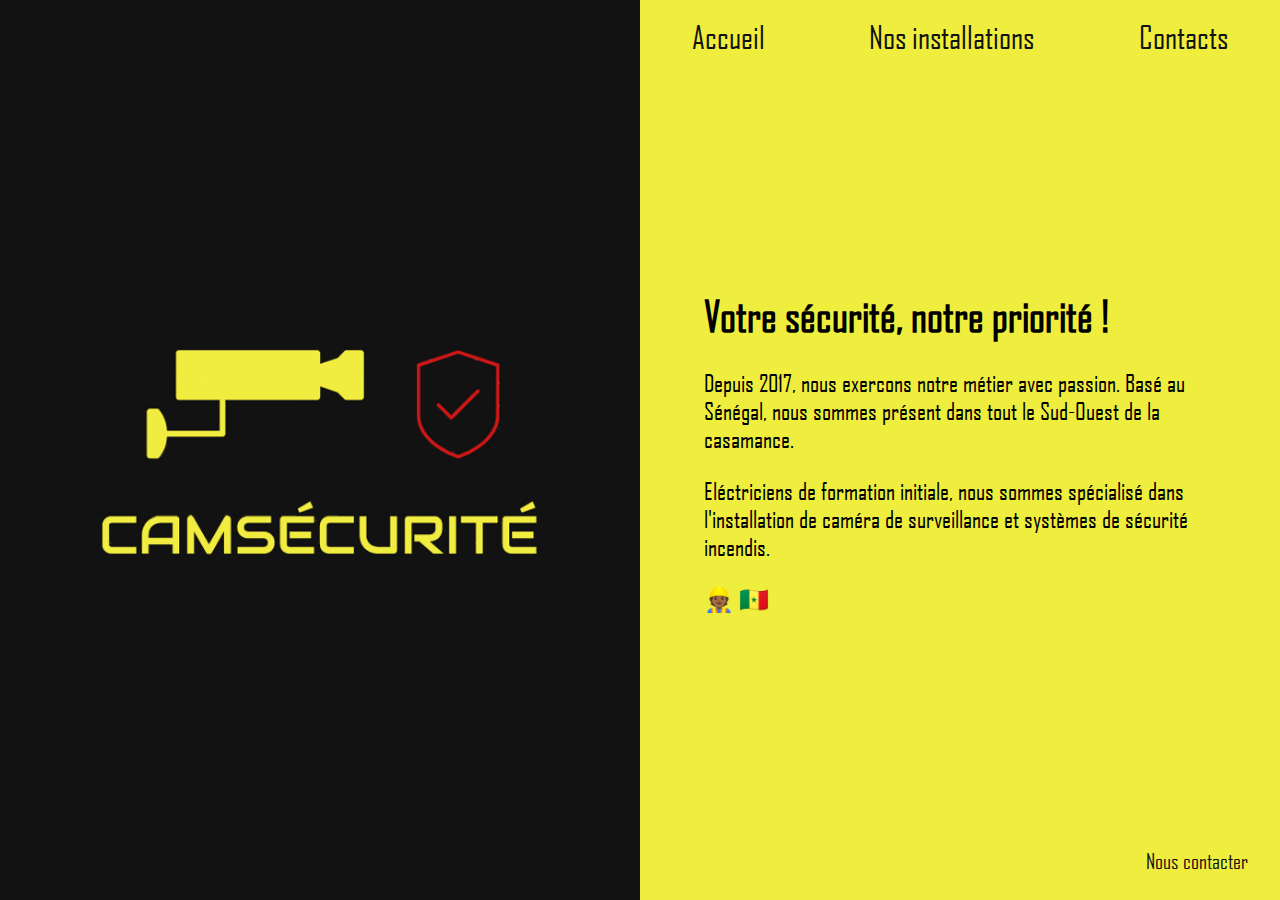
==== index.html @ aba8c9c9 "ajout de index.html et style.css" ====
<!DOCTYPE html>
<html lang="fr">
<head>
    <link rel="stylesheet" type="text/css" href="style.css">
    <meta name="viewport" content="width=device-width, initial-scale=1.0">
    <meta charset="UTF-8">
    <title>Cam Sécurité</title>
</head>
<body>
    <section class="total">
        <div class="left">
            <img src="images/logo.PNG" alt="Cam Sécurité" class="logo">
        </div>
        <div class="right">
            <nav>
                <ul>
                    <li><a href="#">Accueil</a></li>
                    <li><a href="camsecurite_installations.html">Nos installations</a></li>
                    <li><a href="camsecurite_contact.html">Contacts</a></li>
                </ul>
            </nav>
            <div class="content">
                <h1>Votre sécurité, notre priorité !</h1>
				<p>Depuis 2017, nous exercons notre métier avec passion.
					Basé au Sénégal, nous sommes présent dans tout le Sud-Ouest de la casamance.</p>
				<p>Eléctriciens de formation initiale, nous sommes spécialisé dans l'installation de caméra de surveillance
					et systèmes de sécurité incendis.</p>
                <p id="emoji">&#128119;&#127998; &#x1f1f8;&#x1f1f3;</p>
            </div>
            <div class="bottom">
                <a href="camsecurite_contact.html">Nous contacter</a>
            </div>
        </div>
    </section>
</body>
</html>
---- style.css ----
/*fonts - style du texte*/ 

@font-face {
	font-family: 'agencyr';
	src: url('./fonts/AGENCYR.TTF');
	src: url('./fonts/AGENCYR.TTF') format('truetype');
	font-weight: normal;
	font-style: normal;
}

/*corps de la page*/

body
{
    margin: 0;
    font-family: 'agencyr';
}

/*logo*/

.left
{
    position: absolute;
    left: 0;
    background-color: #121212;
    width: 50%;
    height: 100%;
    display: flex;
}

.left img 
{
    margin: auto;
    max-width: 70%;
    height: auto;
}

/*coté droit - contenu*/

.right
{
    display: flex;
    flex-direction: column;
    justify-content: center;
    position: absolute;
    right: 0;
    background-color: #efee3e;
    width: 50%;
    height: 100%;
}

/*menu de navigation*/

.right nav
{
    position: absolute;
    top: 0;
    width: 100%;
}

.right ul
{
    padding: 0;
    display: flex;
    flex-wrap: wrap;
    flex-direction: row;
    justify-content: space-around;
    list-style: none;
}

.right nav a
{
    text-decoration: none;
    color: #121212;
    font-size: 2em;
    font-weight: lighter;
}

.right nav a:hover
{
    text-shadow: 0px 0px 10px #757575;
}

/*text écrit*/

.right .content
{
    width: 80%;
    margin: 0 10%;
}

.right h1
{
    font-size: 2.6em;
}

.right p
{
    font-size: 1.5em;
}

/*bas de page*/

.right .bottom
{
    position: absolute;
    bottom: 3%;
    right: 5%;
}

.right .bottom a
{
    text-decoration: none;
    color: #121212;
    font-size: 1.3em;
}

.right .bottom a:hover
{
    text-decoration: underline;
}

/*media taille tablette*/

@media screen and (max-width : 900px)
{
    .total
    {
        display: flex;
        flex-direction: column;
    }

    .left
    {
        z-index: 1;
        position: relative;
        width: 100%;
        height: 100px;
    }

    .left img 
    {
        max-width: 40%;
        height: auto;
        max-height: 90%;
    }

    .right
    {
        z-index: -1;
        top: 0;
        width: 100%;
    }
    
    .right nav
    {
        top: 100px;
    }
}

/*media taille téléphone*/

@media screen and (max-width : 568px)
{
    .left
    {
        height: 80px;
    }
    .right nav
    {
        top: 80px;
    }
}
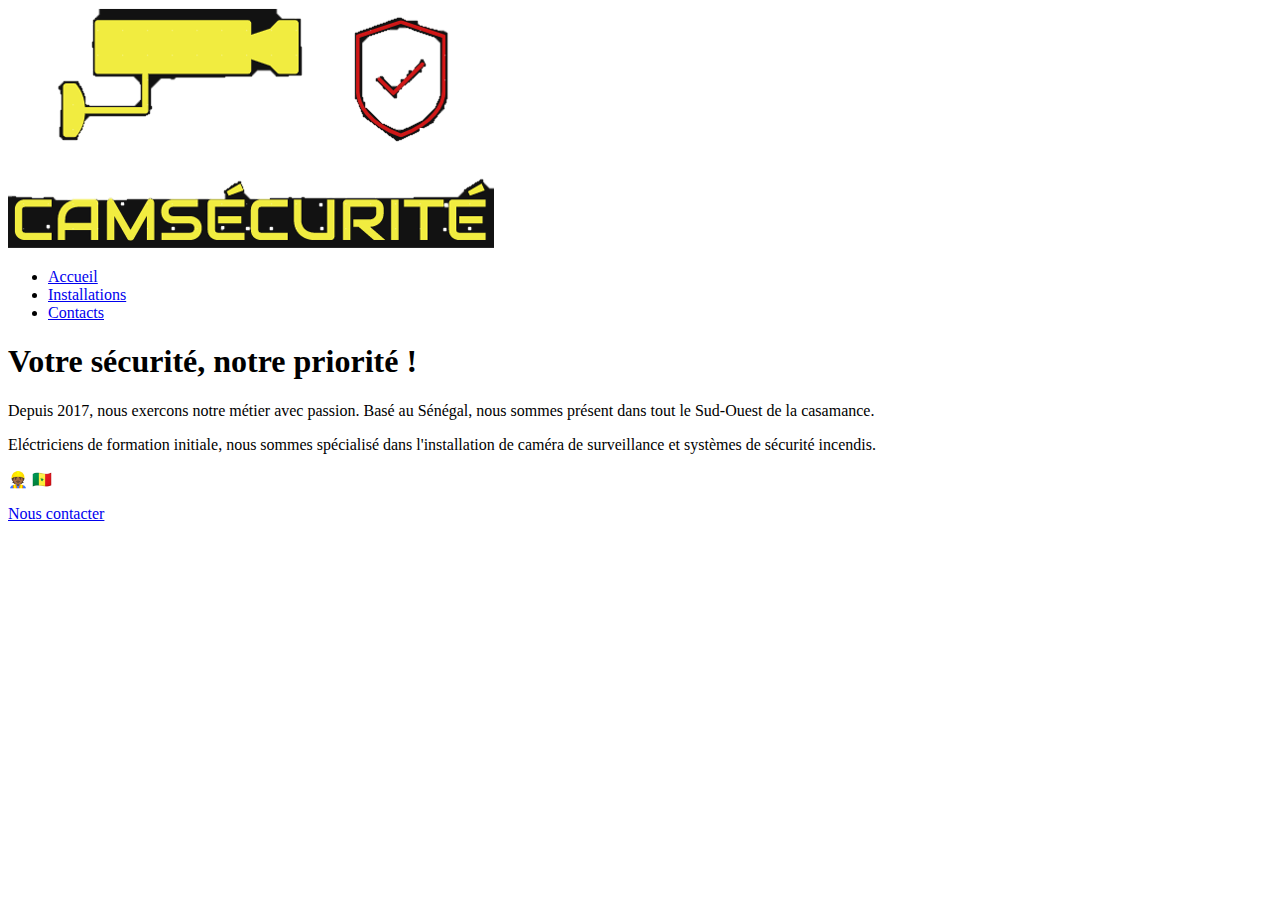
==== commit c65285fa: "adaptation telephones fixed" ====
--- a/index.html
+++ b/index.html
@@ -1,7 +1,7 @@
 <!DOCTYPE html>
 <html lang="fr">
 <head>
-    <link rel="stylesheet" type="text/css" href="style.css">
+    <link rel="stylesheet" type="text/css" href="mon_style.css">
     <meta name="viewport" content="width=device-width, initial-scale=1.0">
     <meta charset="UTF-8">
     <title>Cam Sécurité</title>
@@ -15,7 +15,7 @@
             <nav>
                 <ul>
                     <li><a href="#">Accueil</a></li>
-                    <li><a href="camsecurite_installations.html">Nos installations</a></li>
+                    <li><a href="camsecurite_installations.html">Installations</a></li>
                     <li><a href="camsecurite_contact.html">Contacts</a></li>
                 </ul>
             </nav>
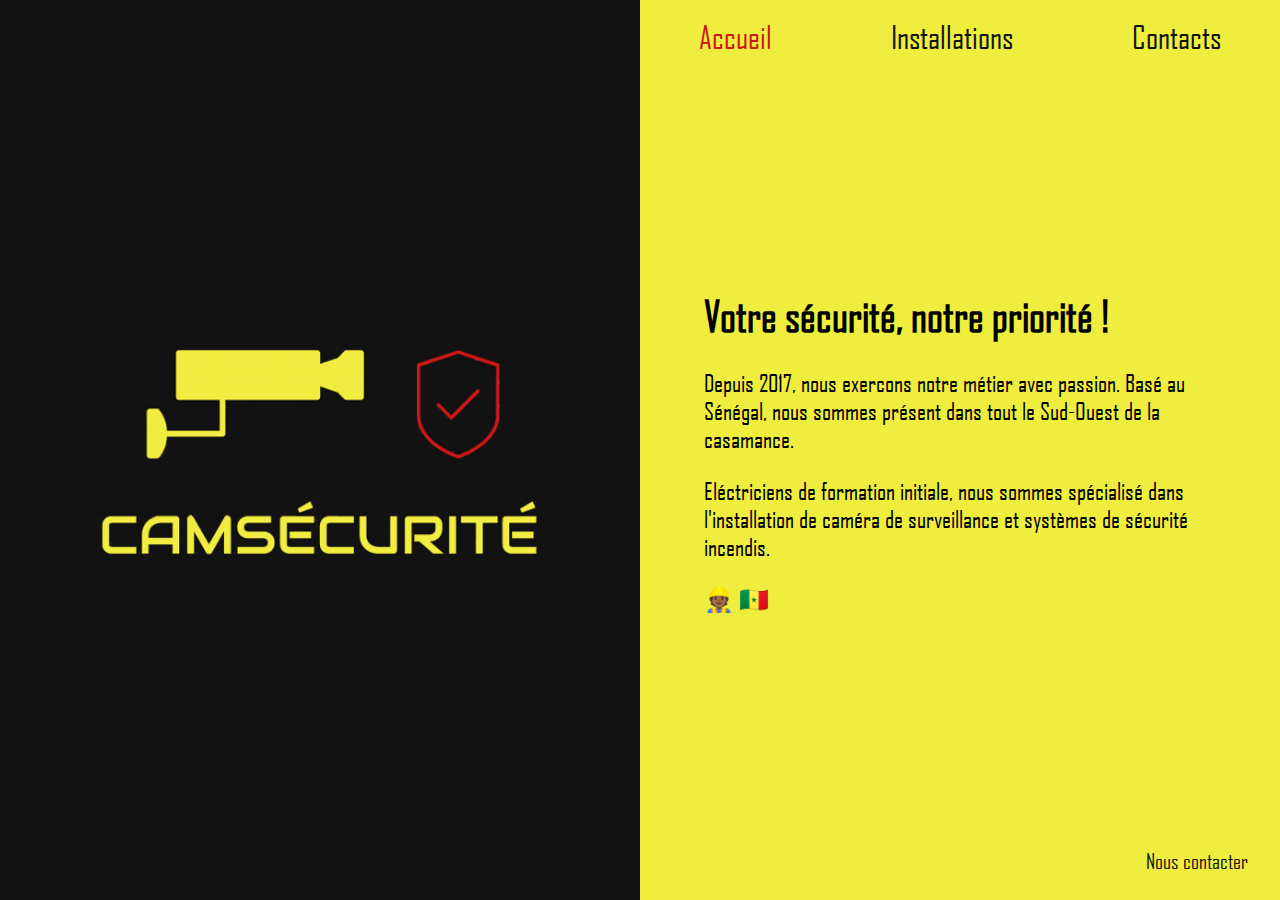
==== commit 30c337d2: "management page contact" ====
--- a/index.html
+++ b/index.html
@@ -1,7 +1,7 @@
 <!DOCTYPE html>
 <html lang="fr">
 <head>
-    <link rel="stylesheet" type="text/css" href="mon_style.css">
+    <link rel="stylesheet" type="text/css" href="styler.css">
     <meta name="viewport" content="width=device-width, initial-scale=1.0">
     <meta charset="UTF-8">
     <title>Cam Sécurité</title>
@@ -14,7 +14,7 @@
         <div class="right">
             <nav>
                 <ul>
-                    <li><a href="#">Accueil</a></li>
+                    <li class="accueil"><a href="#">Accueil</a></li>
                     <li><a href="camsecurite_installations.html">Installations</a></li>
                     <li><a href="camsecurite_contact.html">Contacts</a></li>
                 </ul>
--- a/styler.css
+++ b/styler.css
@@ -0,0 +1,215 @@
+/*fonts - style du texte*/ 
+
+@font-face {
+	font-family: 'agencyr';
+	src: url('./fonts/AGENCYR.TTF');
+	src: url('./fonts/AGENCYR.TTF') format('truetype');
+	font-weight: normal;
+	font-style: normal;
+}
+
+/*corps de la page*/
+
+body
+{
+    margin: 0;
+    font-family: 'agencyr';
+    background-color: #efee3e;
+}
+
+/*logo*/
+
+.left
+{
+    position: absolute;
+    left: 0;
+    background-color: #121212;
+    width: 50%;
+    height: 100%;
+    display: flex;
+}
+
+.left img 
+{
+    margin: auto;
+    max-width: 70%;
+    height: auto;
+}
+
+/*coté droit - contenu*/
+
+.right
+{
+    display: flex;
+    flex-direction: column;
+    justify-content: center;
+    position: absolute;
+    right: 0;
+    background-color: #efee3e;
+    width: 50%;
+    height: 100%;
+}
+
+/*menu de navigation*/
+
+.right nav
+{
+    position: absolute;
+    top: 0;
+    width: 100%;
+}
+
+.right ul
+{
+    padding: 0;
+    display: flex;
+    flex-wrap: wrap;
+    flex-direction: row;
+    justify-content: space-around;
+    list-style: none;
+}
+
+.right nav a
+{
+    text-decoration: none;
+    color: #121212;
+    font-size: 2em;
+    font-weight: lighter;
+}
+
+.right .accueil a
+{
+    color: #ce1717;
+}
+
+.right nav a:hover
+{
+    text-shadow: 0px 0px 10px #757575;
+}
+
+/*text écrit*/
+
+.right .content
+{
+    width: 80%;
+    margin: 0 10%;
+}
+
+.right h1
+{
+    font-size: 2.6em;
+}
+
+.right p
+{
+    font-size: 1.5em;
+}
+
+/*bas de page*/
+
+.right .bottom
+{
+    position: absolute;
+    bottom: 3%;
+    right: 5%;
+}
+
+.right .bottom a
+{
+    text-decoration: none;
+    color: #121212;
+    font-size: 1.3em;
+}
+
+.right .bottom a:hover
+{
+    text-decoration: underline;
+}
+
+/*media taille tablette*/
+
+@media screen and (max-width : 900px)
+{
+    .total
+    {
+        display: flex;
+        flex-direction: column;
+    }
+
+    .left
+    {
+        z-index: 1;
+        position: relative;
+        width: 100%;
+        height: 130px;
+    }
+
+    .left img 
+    {
+        max-width: 50%;
+        height: auto;
+        max-height: 90%;
+    }
+
+    .right
+    {
+        z-index: -1;
+        top: 0;
+        width: 100%;
+    }
+    
+    .right .accueil
+    {
+        display: none;
+    }
+    
+    .right nav
+    {
+        top: 130px;
+    }
+
+    .right .content
+    {
+        height: 38%;
+    }
+
+    .right .bottom
+    {
+        display: none;
+    }
+}
+
+/*media taille téléphone*/
+
+@media screen and (max-width : 568px)
+{
+    .left
+    {
+        height: 130px;
+    }
+
+    .right nav
+    {
+        top: 130px;
+    }
+
+    .right h1
+    {
+        font-size: 1.8em;
+    }
+
+    .right .content
+    {
+        height: 38%;
+    }
+
+    .right .content p
+    {
+        font-size: 1.4em;
+    }
+
+    .right .bottom a
+    {
+        font-size: 1.1em;
+    }
+}